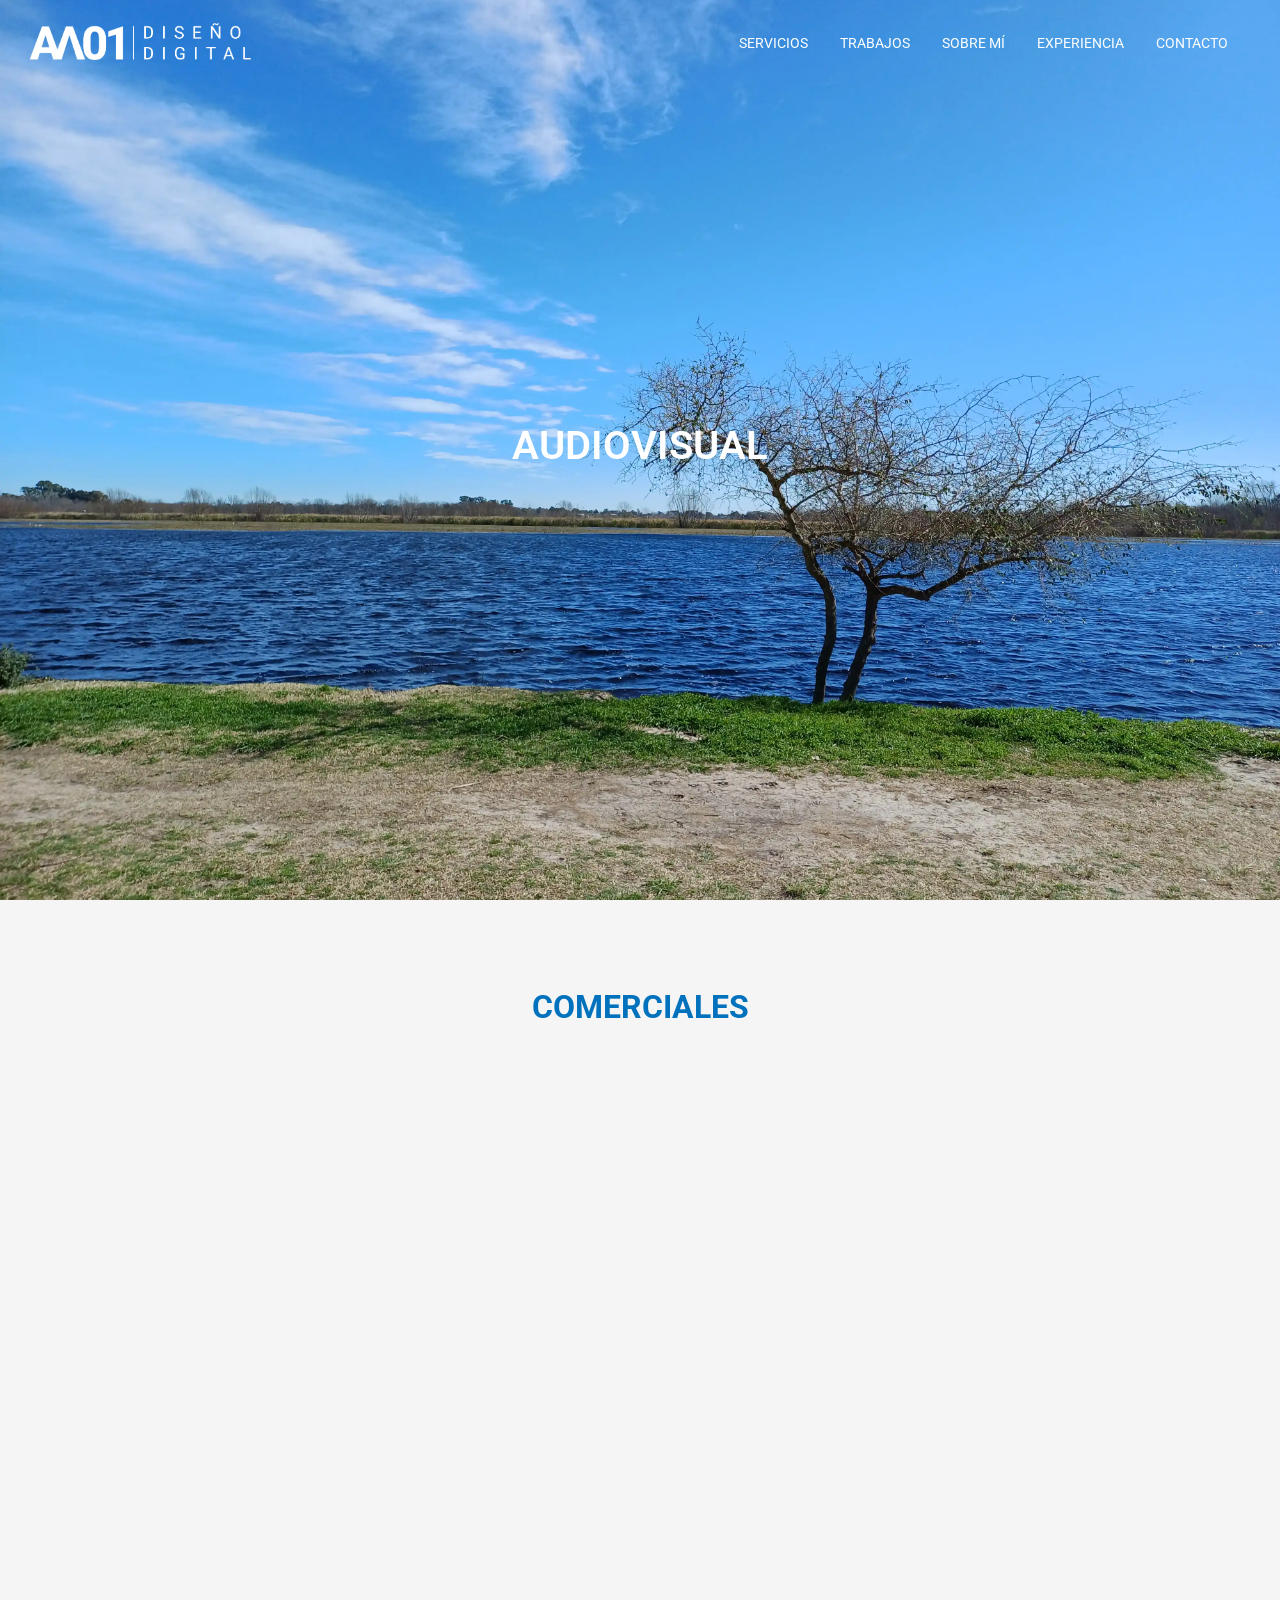
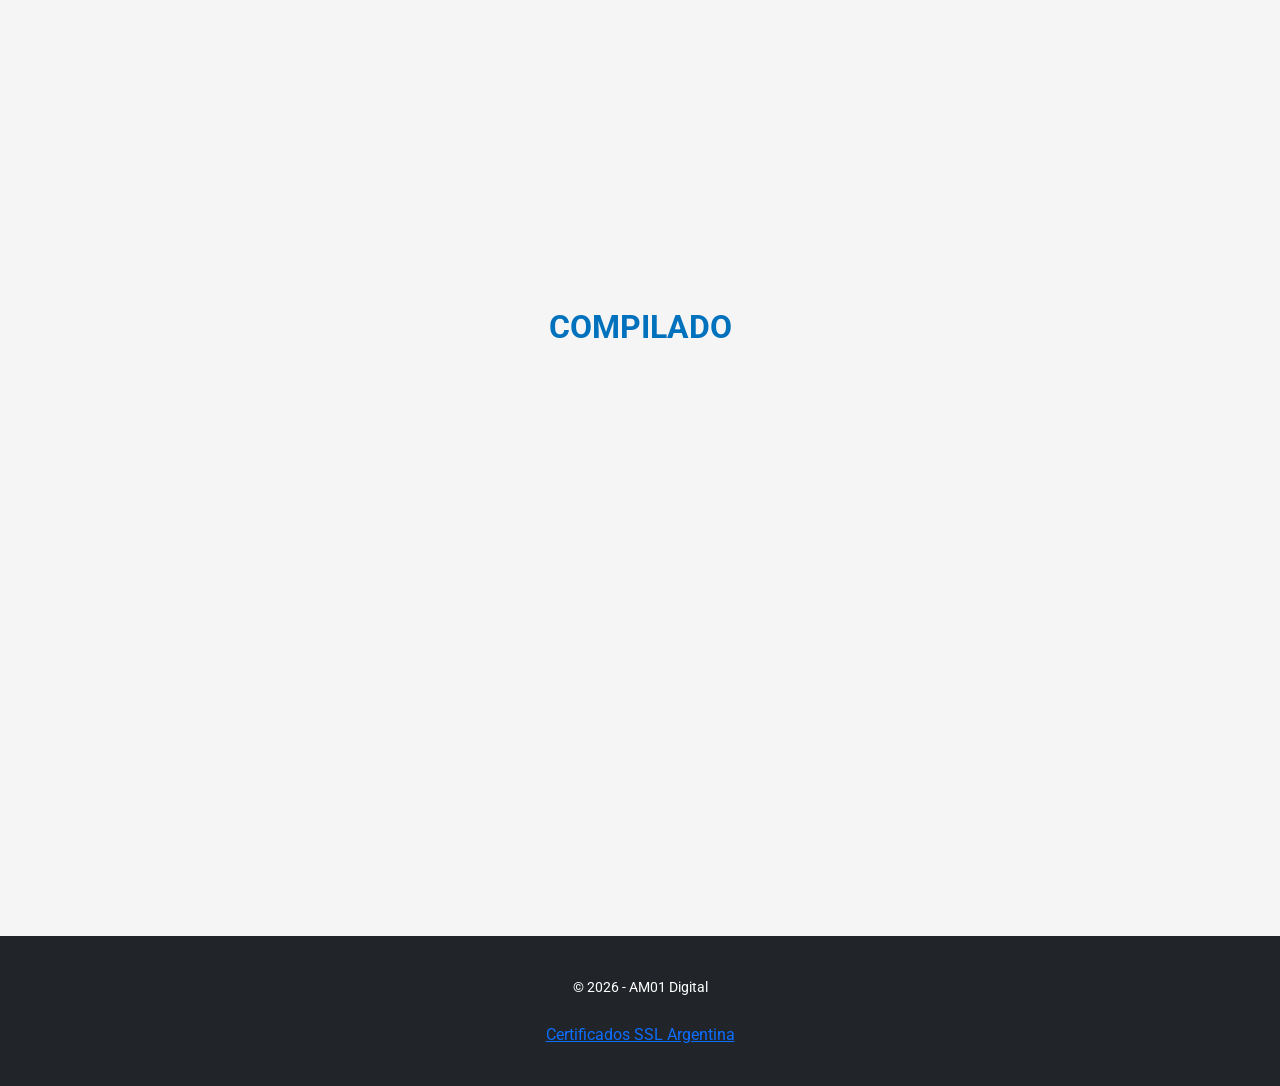
==== trabajos/audiovisual.html @ c1eedbe4 "am01-web Primera carga." ====
<!DOCTYPE html>
<html lang="es">

<head>
  <meta charset="UTF-8">
  <meta name="viewport" content="width=device-width, initial-scale=1.0">

    <!--SSL-->
  <script type="text/javascript">const tlJsHost = ((window.location.protocol == "https:") ? "https://secure.trust-provider.com/" : "http://www.trustlogo.com/"); document.write(unescape("<script src='" + tlJsHost + "trustlogo/javascript/trustlogo.js' type='text/javascript' %3E%3C/script%3E"));</script>


  <!--Bootstrap-->
  <link href="https://cdn.jsdelivr.net/npm/bootstrap@5.3.8/dist/css/bootstrap.min.css" rel="stylesheet"
    integrity="sha384-sRIl4kxILFvY47J16cr9ZwB07vP4J8+LH7qKQnuqkuIAvNWLzeN8tE5YBujZqJLB" crossorigin="anonymous">

<!--Iconos Bootstrap-->
<link rel="stylesheet" href="https://cdn.jsdelivr.net/npm/bootstrap-icons@1.13.1/font/bootstrap-icons.min.css">

      <!--Fuentes-->
  <link rel="preconnect" href="https://fonts.googleapis.com">
  <link rel="preconnect" href="https://fonts.gstatic.com" crossorigin>
  <link href="https://fonts.googleapis.com/css2?family=Roboto:ital,wght@0,100..900;1,100..900&display=swap"
    rel="stylesheet">

  <!--CSS-->
  <link rel="stylesheet" href="../css/estilos.css">

  <!--JavaScript-->
    <script src="../js/main.js"></script>

  <title>AM01 Digital</title>

</head>

<body>

  <header>

      <!--Navbar-->

   <!-- Navbar transparente -->
  <nav id="navbar" class="navbar navbar-expand-lg fixed-top  bg-transparent">
    <div class="container-fluid">
      <a class="navbar-brand text-white" href="../index.html"><img src="../img/logos/logo blanco.png" alt=""
           style="width: 25vh;"></a>
      <button class="navbar-toggler" type="button" data-bs-toggle="collapse" data-bs-target="#navbarNav">
        <span class="navbar-toggler-icon"></span>
      </button>
      <div class="collapse navbar-collapse justify-content-end" id="navbarNav">
        <ul class="navbar-nav">
          <li class="nav-item"><a class="nav-link text-white" href="../index.html#servicios">SERVICIOS</a></li>
          <li class="nav-item"><a class="nav-link text-white" href="../index.html#trabajos">TRABAJOS</a></li>
          <li class="nav-item"><a class="nav-link text-white" href="../index.html#sobre-mi">SOBRE MÍ</a></li>
          <li class="nav-item"><a class="nav-link text-white" href="../index.html#experiencia">EXPERIENCIA</a></li>
          <li class="nav-item"><a class="nav-link text-white" href="../index.html#contacto">CONTACTO</a></li>
        </ul>
      </div>
    </div>
  </nav>


  <!--Fin navbar-->


  </header>




<main>

<!--Foto encabezado-->

<section id="encabezado-tv" class="d-flex text-center align-items-center justify-content-center">

    <div class="container-fluid">
    <div class="row">
      <div class="col" id="titulo1">
        <h1>AUDIOVISUAL</h1>
      </div>
    </div>
  </div>

</section>

<!--Fin encabezado-->


<!--Trabajos-->
<div class="container contenedor-destacado" id="trabajos-tv" style="padding: 1.5rem">

<h1  class="text-center titulo-destacado">COMERCIALES</h1>

<!--Osde Soga-->

<div class="row d-flex justify-content-center mb-5">
  <div class="col-12 col-md-10 text-center video-center">
    <div class="video-wrapper">
      <iframe src="https://www.youtube.com/embed/2649z-4JI4w?si=zzBtoC-kHx-eFbwD" title="YouTube video player" frameborder="0" allow="accelerometer; autoplay; clipboard-write; encrypted-media; gyroscope; picture-in-picture; web-share" referrerpolicy="strict-origin-when-cross-origin" allowfullscreen></iframe>
    </div>
  </div>
</div>


<!--Santander Obsesivo-->

<div class="row d-flex justify-content-center mb-5">
  <div class="col-12 col-md-10 text-center video-center">
    <div class="video-wrapper">
      <iframe width="560" height="315" src="https://www.youtube.com/embed/qL6hkEKKnmw?si=9i30t9R2jMoXS9pz"
        title="YouTube video player" frameborder="0"
        allow="accelerometer; autoplay; clipboard-write; encrypted-media; gyroscope; picture-in-picture; web-share"
        referrerpolicy="strict-origin-when-cross-origin" allowfullscreen></iframe>
    </div>
  </div>
</div>


<!--Santander Caja-->

<div class="row d-flex justify-content-center mb-5">
  <div class="col-12 col-md-10 text-center video-center">
    <div class="video-wrapper">
      <iframe width="560" height="315" src="https://www.youtube.com/embed/-Ccy4joH2Eo?si=BevgKvc6ko1UJ8O4"
        title="YouTube video player" frameborder="0"
        allow="accelerometer; autoplay; clipboard-write; encrypted-media; gyroscope; picture-in-picture; web-share"
        referrerpolicy="strict-origin-when-cross-origin" allowfullscreen></iframe>
    </div>
  </div>
</div>


<!--Santander Góndola-->

<div class="row d-flex justify-content-center mb-5">
  <div class="col-12 col-md-10 text-center video-center">
    <div class="video-wrapper">
      <iframe width="560" height="315" src="https://www.youtube.com/embed/KRX3J-1Tdpw?si=5EqorzY620y5iUmh"
        title="YouTube video player" frameborder="0"
        allow="accelerometer; autoplay; clipboard-write; encrypted-media; gyroscope; picture-in-picture; web-share"
        referrerpolicy="strict-origin-when-cross-origin" allowfullscreen></iframe>
    </div>
  </div>
</div>



<!--Sancor Cremosísimo-->

<div class="row d-flex justify-content-center mb-5">
  <div class="col-12 col-md-10 text-center video-center">
    <div class="video-wrapper">
      <iframe width="560" height="315" src="https://www.youtube.com/embed/_iVEa6OzODs?si=BLMP5EvZbDqyV061"
        title="YouTube video player" frameborder="0"
        allow="accelerometer; autoplay; clipboard-write; encrypted-media; gyroscope; picture-in-picture; web-share"
        referrerpolicy="strict-origin-when-cross-origin" allowfullscreen></iframe>
    </div>
  </div>
</div>


<!--Santa Fe Universidad del Amigo 1-->

<div class="row d-flex justify-content-center mb-5">
  <div class="col-12 col-md-10 text-center video-center">
    <div class="video-wrapper">
      <iframe width="560" height="315" src="https://www.youtube.com/embed/2GoGj94vXD8?si=EBWVmBcKI8rjz1OR"
        title="YouTube video player" frameborder="0"
        allow="accelerometer; autoplay; clipboard-write; encrypted-media; gyroscope; picture-in-picture; web-share"
        referrerpolicy="strict-origin-when-cross-origin" allowfullscreen></iframe>
    </div>
  </div>
</div>


<!--Santa Fe Universidad del Amigo 2-->

<div class="row d-flex justify-content-center mb-5">
  <div class="col-12 col-md-10 text-center video-center">
    <div class="video-wrapper">
      <iframe width="560" height="315" src="https://www.youtube.com/embed/YoxcYzNuuPE?si=HmCMY06qB0xsmgHz"
        title="YouTube video player" frameborder="0"
        allow="accelerometer; autoplay; clipboard-write; encrypted-media; gyroscope; picture-in-picture; web-share"
        referrerpolicy="strict-origin-when-cross-origin" allowfullscreen></iframe>
    </div>
  </div>
</div>


<!--Santa Fe Universidad del Amigo 3-->

<div class="row d-flex justify-content-center mb-5">
  <div class="col-12 col-md-10 text-center video-center">
    <div class="video-wrapper">
      <iframe width="560" height="315" src="https://www.youtube.com/embed/xuI9GsWUID4?si=I0JxY0UQpsWk6PWC"
        title="YouTube video player" frameborder="0"
        allow="accelerometer; autoplay; clipboard-write; encrypted-media; gyroscope; picture-in-picture; web-share"
        referrerpolicy="strict-origin-when-cross-origin" allowfullscreen></iframe>
    </div>
  </div>
</div>


<!--Santa Fe Club del Barril-->

<div class="row d-flex justify-content-center mb-5">
  <div class="col-12 col-md-10 text-center video-center">
    <div class="video-wrapper">
      <iframe width="560" height="315" src="https://www.youtube.com/embed/qOJ2UcMWB3g?si=sj3rhernJXtiqTH4"
        title="YouTube video player" frameborder="0"
        allow="accelerometer; autoplay; clipboard-write; encrypted-media; gyroscope; picture-in-picture; web-share"
        referrerpolicy="strict-origin-when-cross-origin" allowfullscreen></iframe>
    </div>
  </div>
</div>

<!--Ketchup 1-->

<div class="row d-flex justify-content-center mb-5">
  <div class="col-12 col-md-10 text-center video-center">
    <div class="video-wrapper">
      <iframe width="560" height="315" src="https://www.youtube.com/embed/Swgz6Ws_ADM?si=mNFqhA97E40Rw85H"
        title="YouTube video player" frameborder="0"
        allow="accelerometer; autoplay; clipboard-write; encrypted-media; gyroscope; picture-in-picture; web-share"
        referrerpolicy="strict-origin-when-cross-origin" allowfullscreen></iframe>
    </div>
  </div>
</div>


<!--Ketchup 2-->

<div class="row d-flex justify-content-center mb-5">
  <div class="col-12 col-md-10 text-center video-center">
    <div class="video-wrapper">
      <iframe width="560" height="315" src="https://www.youtube.com/embed/0-Jbwd_7E7o?si=SX4uNryT-yHbQJtu"
        title="YouTube video player" frameborder="0"
        allow="accelerometer; autoplay; clipboard-write; encrypted-media; gyroscope; picture-in-picture; web-share"
        referrerpolicy="strict-origin-when-cross-origin" allowfullscreen></iframe>
    </div>
  </div>
</div>


<!--Ketchup 3-->

<div class="row d-flex justify-content-center mb-5">
  <div class="col-12 col-md-10 text-center video-center">
    <div class="video-wrapper">
      <iframe width="560" height="315" src="https://www.youtube.com/embed/HbPs0lDFKxY?si=wrzZoN4lzsLYx871"
        title="YouTube video player" frameborder="0"
        allow="accelerometer; autoplay; clipboard-write; encrypted-media; gyroscope; picture-in-picture; web-share"
        referrerpolicy="strict-origin-when-cross-origin" allowfullscreen></iframe>
    </div>
  </div>
</div>


<!--Banco Nación Levanta-->

<div class="row d-flex justify-content-center mb-5">
  <div class="col-12 col-md-10 text-center video-center">
    <div class="video-wrapper">
      <iframe width="560" height="315" src="https://www.youtube.com/embed/FaQGhILGn78?si=bEJPPqGGQAxvHjEe"
        title="YouTube video player" frameborder="0"
        allow="accelerometer; autoplay; clipboard-write; encrypted-media; gyroscope; picture-in-picture; web-share"
        referrerpolicy="strict-origin-when-cross-origin" allowfullscreen></iframe>
    </div>
  </div>
</div>


<!--Compilado primeras publicidades-->

<h1 class="text-center" style="margin-top: 4rem;">COMPILADO</h1>

<div class="row d-flex justify-content-center mb-5">
  <div class="col-12 col-md-10 text-center video-center">
    <div class="video-wrapper">
      <iframe width="560" height="315" src="https://www.youtube.com/embed/qVRjwqk8nP8?si=5XtfeAj8lrSkU0vA"
        title="YouTube video player" frameborder="0"
        allow="accelerometer; autoplay; clipboard-write; encrypted-media; gyroscope; picture-in-picture; web-share"
        referrerpolicy="strict-origin-when-cross-origin" allowfullscreen></iframe>
    </div>
  </div>
</div>







</div>
    


</main>






<!-- Footer -->
<footer class="bg-dark text-white text-center d-flex text-center align-items-center justify-content-center">
  <div class="container">
     <small>&copy; <script>document.write(new Date().getFullYear())</script> - AM01 Digital</small>
         <br><br>
    <script language="JavaScript" type="text/javascript">TrustLogo("https://micuenta.donweb.com/img/sectigo_positive_sm.png", "CL1", "none");</script><a href="https://donweb.com/es-ar/certificados-ssl" id="comodoTL" title="Certificados SSL Argentina">Certificados SSL Argentina</a>

  </div>
</footer>






  <!--Bootstrap-->
  <script src="https://cdn.jsdelivr.net/npm/bootstrap@5.3.8/dist/js/bootstrap.bundle.min.js"
    integrity="sha384-FKyoEForCGlyvwx9Hj09JcYn3nv7wiPVlz7YYwJrWVcXK/BmnVDxM+D2scQbITxI"
    crossorigin="anonymous"></script>




</body>

</html>
---- css/estilos.css ----
:root {
--bs-primary: #0071BC;
}

html {
  scroll-behavior: smooth;
}

body {
  font-family: 'Roboto';
  color: #0071BC;
  background-color: whitesmoke;
}

h1 {
  font-weight: bold;
  font-size: 2rem;
  color: #0071BC;
}

h2 {
  font-size: 1.5rem;
  font-weight: 600;
  color: #0071BC;
}


h4 {
  font-weight: 600;
}

p {
  font-size: medium;
  color: #454545 ;
}




/* Navbar */

.navbar {
  transition: all 0.3s ease;
  background-color: transparent !important;
  padding: 1rem;
}

/* Clase para cuando se hace scroll */
.navbar.scrolled {
  /* Fondo negro semitransparente más marcado al hacer scroll hacia arriba */
  background-color: rgba(0, 0, 0, 0.5) !important;
  box-shadow: 0 2px 12px rgba(0, 0, 0, 0.25);
}

.navbar-nav {
  font-size: 0.9rem;
  color: white;
}



.navbar-hidden {
  transform: translateY(-100%);
}

/* Asegurar que los enlaces sean blancos */
.navbar .nav-link {
  color: white !important;
  transition: color 0.3s ease;
}


.nav-link {
  margin-right: 1rem;
}

/* Cambiar color de los enlaces al hacer hover */
.nav-link:hover {
  color: #0071BC !important; /* Elegí el color que prefieras */
}



/*Color hr*/

hr{
  color: #0071BC;
}



/*Encabezado*/

#encabezado-inicio {
  background-image: url('../img/fondos/inicio-laguna-aurorita.webp');
    margin-top: 0;
    min-height: 100vh;
    background-size: cover;
    background-position: center;
    background-attachment: fixed;
    position: relative;
    height: 100vh;
}



#encabezado-grafica {
  background-image: url('../img/fondos/grafica-laguna-costanera.webp');
    margin-top: 0;
    min-height: 100vh;
    background-size: cover;
    background-position: center;
    background-attachment: fixed;
    position: relative;
    height: 100vh;
}


#encabezado-tv {
  background-image: url('../img/fondos/tv-laguna-arbol-1.webp');
    margin-top: 0;
    min-height: 100vh;
    background-size: cover;
    background-position: center;
    background-attachment: fixed;
    position: relative;
    height: 100vh;
}


#encabezado-radio {
  background-image: url('../img/fondos/radio-laguna-arbol-3.webp');
    margin-top: 0;
    min-height: 100vh;
    background-size: cover;
    background-position: center;
    background-attachment: fixed;
    position: relative;
    height: 100vh;
}

#encabezado-web {
  background-image: url('../img/fondos/web-laguna-camalotes.webp');
    margin-top: 0;
    min-height: 100vh;
    background-size: cover;
    background-position: center;
    background-attachment: fixed;
    position: relative;
    height: 100vh;
}



#titulo1 {

  color: white;

}


#titulo1 h1 {
  font-size: 2.5rem;
  font-weight: 600;
  color: white;
    padding-left: 1rem;
  padding-right: 1rem;
}

#titulo1 h2 {
  font-size: 1.5rem;
  font-weight: 400;
  color: white;
  padding-left: 1rem;
  padding-right: 1rem;
}









/*Servicios*/

.contenedor-servicios {
  margin-top: 2rem;
}


#icono-ojo {
  font-size: 7rem;
  color: black;
  transition: color 0.3s ease;
  /* Efecto suave */
}

#icono-laptop {
  font-size: 7rem;
  color: black;
  transition: color 0.3s ease;
  /* Efecto suave */
}

#icono-mouse {
  font-size: 7rem;
  color: black;
  transition: color 0.3s ease;
  /* Efecto suave */
}


/*Servicios hover*/

#icono-ojo:hover {
  font-size: 7rem;
  color: #0071BC;
  transition: color 0.3s ease;
  /* Efecto suave */
}

#icono-laptop:hover {
  font-size: 7rem;
  color: #0071BC;
  transition: color 0.3s ease;
  /* Efecto suave */
}

#icono-mouse:hover {
  font-size: 7rem;
  color: #0071BC;
  transition: color 0.3s ease;
  /* Efecto suave */
}




/* Trabajos - Destacado */

.contenedor-destacado {
  margin-top: 4rem;
}


.titulo-destacado {
   font-weight: bold;
  font-size: 2rem;
  color: #0071BC;
  margin-bottom: 1rem;
}




/* Efecto hover en servicios */
.trabajo-item {
  cursor: pointer;
  border-radius: 10px;
  position: relative;
  width: 100%;
  /* Eliminamos height fijo y padding */
  margin-top: 2rem;
  /* Usamos aspect-ratio para mantener proporción 16:9 */
  aspect-ratio: 16/9;
}

.trabajo-imagen {
  position: absolute;
  top: 0;
  left: 0;
  width: 100%;
  height: 100%;
  background-position: center;
  background-size: cover;
  background-repeat: no-repeat;
  transition: transform 0.3s ease;
}

/* Aseguramos que el overlay mantenga la misma proporción */
.trabajo-overlay {
  position: absolute;
  top: 0;
  left: 0;
  width: 100%;
  height: 100%;
  background-color: rgba(0, 0, 0, 0.7);
  opacity: 0;
  transition: opacity 0.3s ease;
}

/* Opcional: añadir hover effect suave */
.trabajo-item:hover .trabajo-imagen {
  transform: scale(1.05);
}

.trabajo-item:hover .trabajo-overlay {
  opacity: 1;
}





/* Línea de tiempo vertical */
.timeline {
  position: relative;
  max-width: 1200px;
  margin: 0 auto;
  padding: 2rem 0;
  margin-top: 2rem;
}

/* Línea central punteada */
.timeline::after {
  content: '';
  position: absolute;
  width: 4px;
  top: 0;
  bottom: 0;
  left: 50%;
  margin-left: -2px;
  background-image: linear-gradient(#0071BC 33%, rgba(255,255,255,0) 0%);
  background-position: right;
  background-size: 4px 15px;
  background-repeat: repeat-y;
}

/* Contenedor de items */
.timeline-item {
  padding: 10px 40px;
  position: relative;
  width: 50%;
  background-color: inherit;
}

/* Círculos en la línea */
.timeline-item::after {
  content: '';
  position: absolute;
  width: 20px;
  height: 20px;
  right: -10px;
  top: 15px;
  background: #0071BC;
  border: 4px solid whitesmoke;
  border-radius: 50%;
  z-index: 1;
}

/* Items a la izquierda */
.timeline-item.left {
  left: 0;
}

/* Items a la derecha */
.timeline-item.right {
  left: 50%;
}

/* Ajustar círculo para items de la derecha */
.timeline-item.right::after {
  left: -10px;
}

/* Contenido */
.timeline-content {
  padding: 1.5rem;
  background: #fff;
  border: 2px solid #0071BC;
  border-radius: 6px;
}


.timeline-content h3 {
  color: #0071BC;
  margin-bottom: 0.5rem;
  font-size: 1.2rem;
  font-weight: 600;
}

.timeline-content h4 {
  color: #454545;
  margin-bottom: 0.5rem;
  font-size: 1.1rem;
}



.timeline-content p {
  margin-bottom: 0.5rem;
  font-weight: 600;
}


.timeline-content ul {
  margin: 0;
  padding-left: 1.2rem;
  color: #454545;
}

/* Responsive */
@media screen and (max-width: 768px) {
  .timeline::after {
    left: 31px;
  }
  
  .timeline-item {
    width: 100%;
    padding-left: 70px;
    padding-right: 25px;
  }
  
  .timeline-item.right {
    left: 0;
  }
  
  /* Unificar posición de círculos */
  .timeline-item::after,
  .timeline-item.right::after {
    left: 21px; /* Alinear con la línea vertical */
    right: auto;
    top: 15px;
  }

  /* Centrar contenido */
  .timeline-content {
    text-align: left;
  }
}


/*Contacto*/

#contacto {
  background-image: url('../img/fondos/contacto-rio.webp');
    min-height: 20;
    background-size: cover;
    background-position: center;
    background-attachment: fixed;
    position: relative;
    height: 100%;
    color: white;
    padding: 4rem;
}

#contacto h1 {
  color: white;
  margin: 2rem;
}

#contendor-contacto {
  background-color: rgba(0, 0, 0, 0.6);
  padding: 2rem;
  border-radius: 10px;
  width: 80vh;
  height: auto;
}


/* Responsive video wrapper: mantiene aspecto 16:9 y hace que iframe/video sean fluidos */
.video-wrapper {
  position: relative;
  width: 100%;
  padding-bottom: 56.25%; /* 16:9 -> 9/16 = 0.5625 */
  height: 0;
  overflow: hidden;
}

.video-wrapper iframe,
.video-wrapper video,
.video-wrapper embed,
.video-wrapper object {
  position: absolute;
  top: 0;
  left: 0;
  width: 100%;
  height: 100%;
  border: 0;
}

.video-center {
  display: flex;
  justify-content: center;
  align-items: center;
}




/*Footer*/

footer {
  height: 150px;
  margin-top: 0;
  display: flex;
  align-items: center;
  justify-content: center;
}



/*Ventana modal web*/

    @media screen and (min-width: 676px) {
        .modal-dialog {
          max-width: 80%; /* New width for default modal */
          max-height: 95%; /* New height for default modal */
        }
    }



/* Enlace de WhatsApp */
/* Estilos para el botón flotante de WhatsApp */
.whatsapp-float {
    position: fixed;
    bottom: 30px; /* Distancia inferior */
    right: 30px;  /* Distancia derecha */
    width: 60px;
    height: 60px;
    background-color: #25d366; /* Color verde WhatsApp */
    color: #fff;
    border-radius: 50px;
    display: flex;
    align-items: center;
    justify-content: center;
    font-size: 30px;
    box-shadow: 2px 2px 10px rgba(0,0,0,0.3);
    z-index: 1000; /* Asegura que esté por encima de otros elementos */
    transition: all 0.3s ease;
}

.whatsapp-float img {
    width: 100%;
    height: auto;
    padding: 10px;
}

/* Efecto al pasar el mouse */
.whatsapp-float:hover {
    background-color: #128c7e;
    transform: scale(1.1);
}
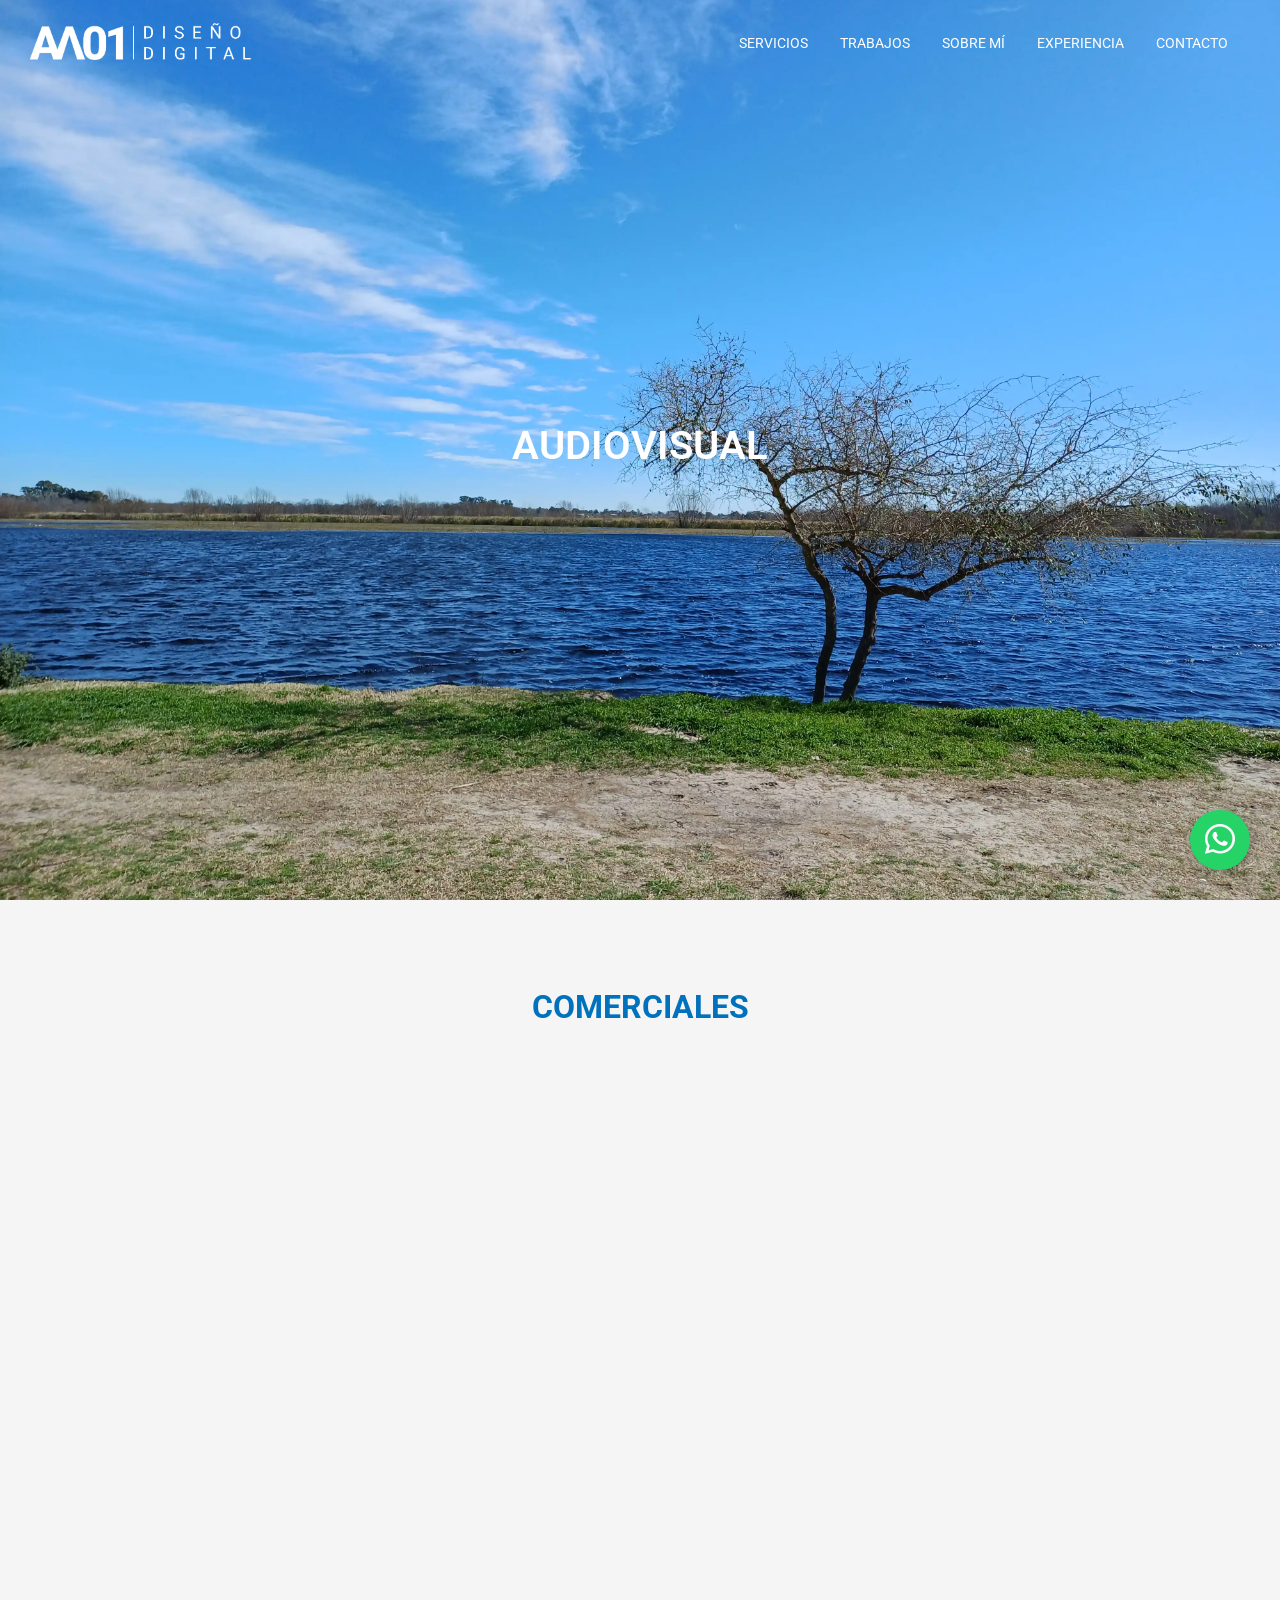
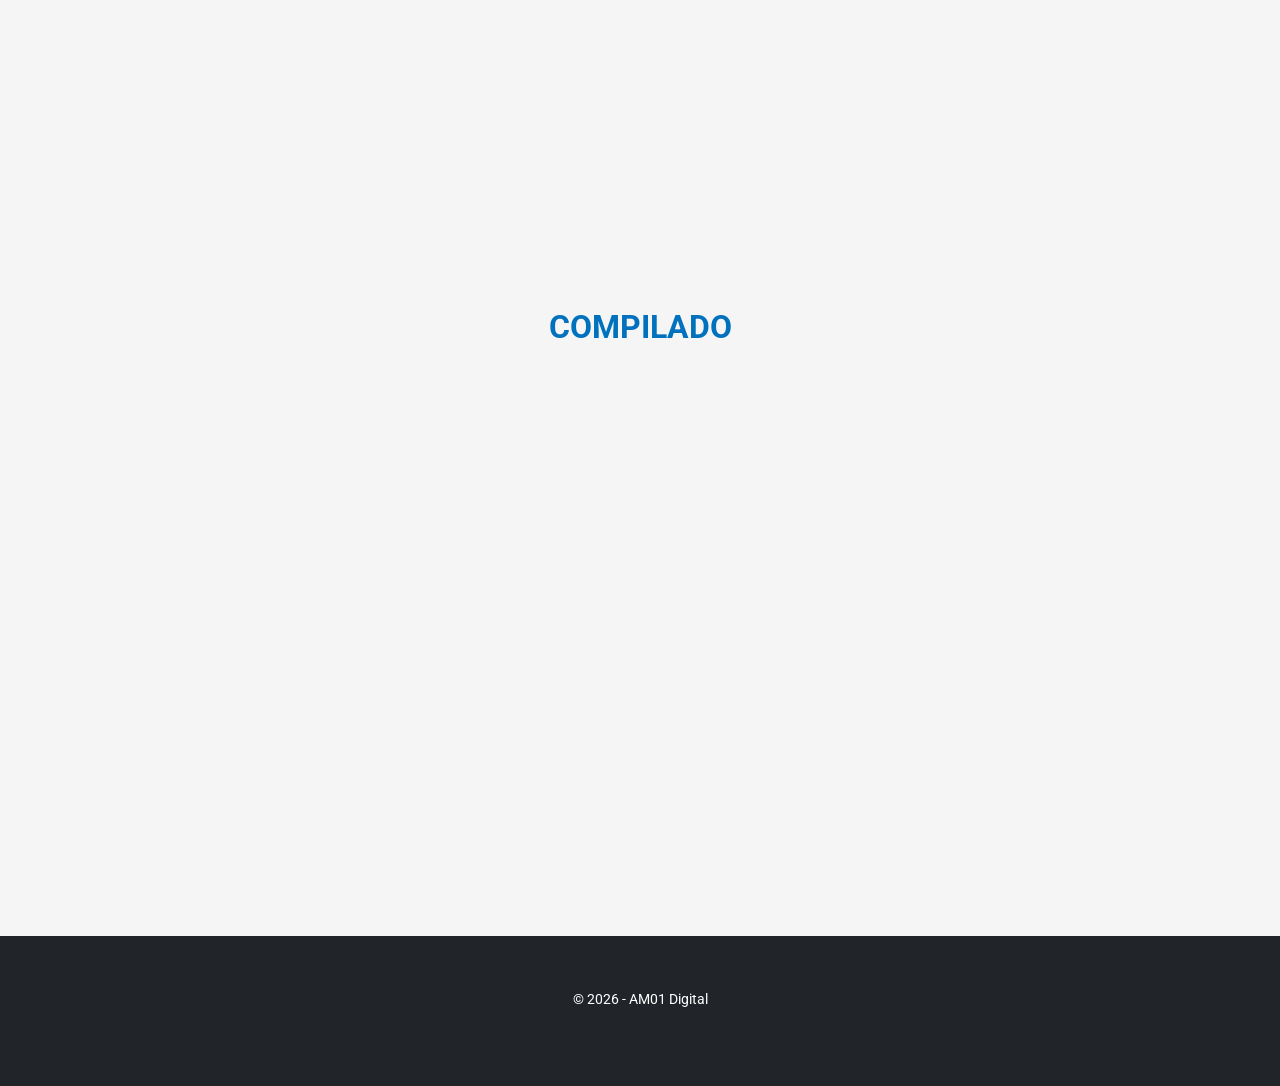
==== commit e44e982a: "WhatsApp Icono WhatsApp en todas las páginas." ====
--- a/trabajos/audiovisual.html
+++ b/trabajos/audiovisual.html
@@ -287,7 +287,15 @@
 
 
 
-
+<!-- Enlace de WhatsApp -->
+<section id="whatsapp" class="d-flex align-items-center">
+<a href="https://wa.me/5491159300098?text=Hola,%20necesito%20ayuda" 
+   class="whatsapp-float" 
+   target="_blank">
+    <!-- Icono SVG (puedes usar una imagen o font awesome) -->
+    <i class="bi bi-whatsapp"></i>
+</a>
+</section>
 
 
 
@@ -307,8 +315,6 @@
   <div class="container">
      <small>&copy; <script>document.write(new Date().getFullYear())</script> - AM01 Digital</small>
          <br><br>
-    <script language="JavaScript" type="text/javascript">TrustLogo("https://micuenta.donweb.com/img/sectigo_positive_sm.png", "CL1", "none");</script><a href="https://donweb.com/es-ar/certificados-ssl" id="comodoTL" title="Certificados SSL Argentina">Certificados SSL Argentina</a>
-
   </div>
 </footer>
 
